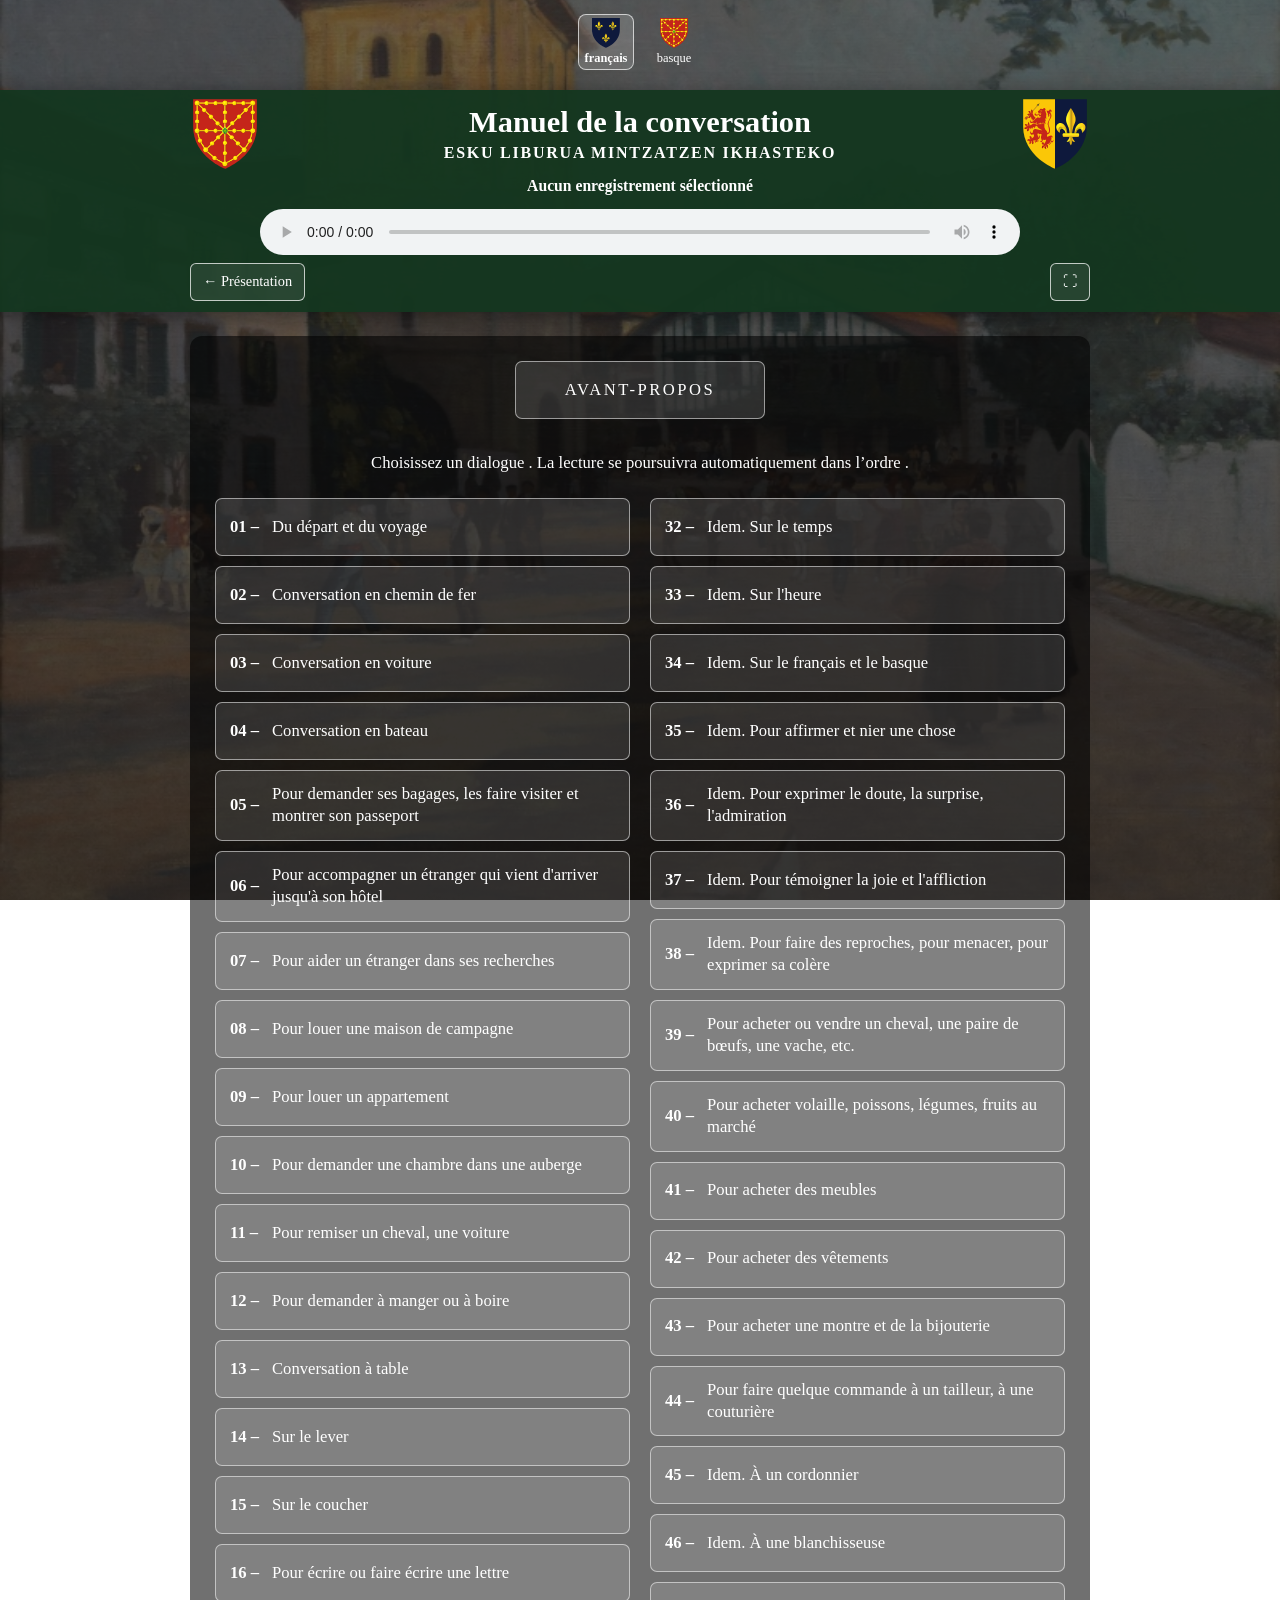
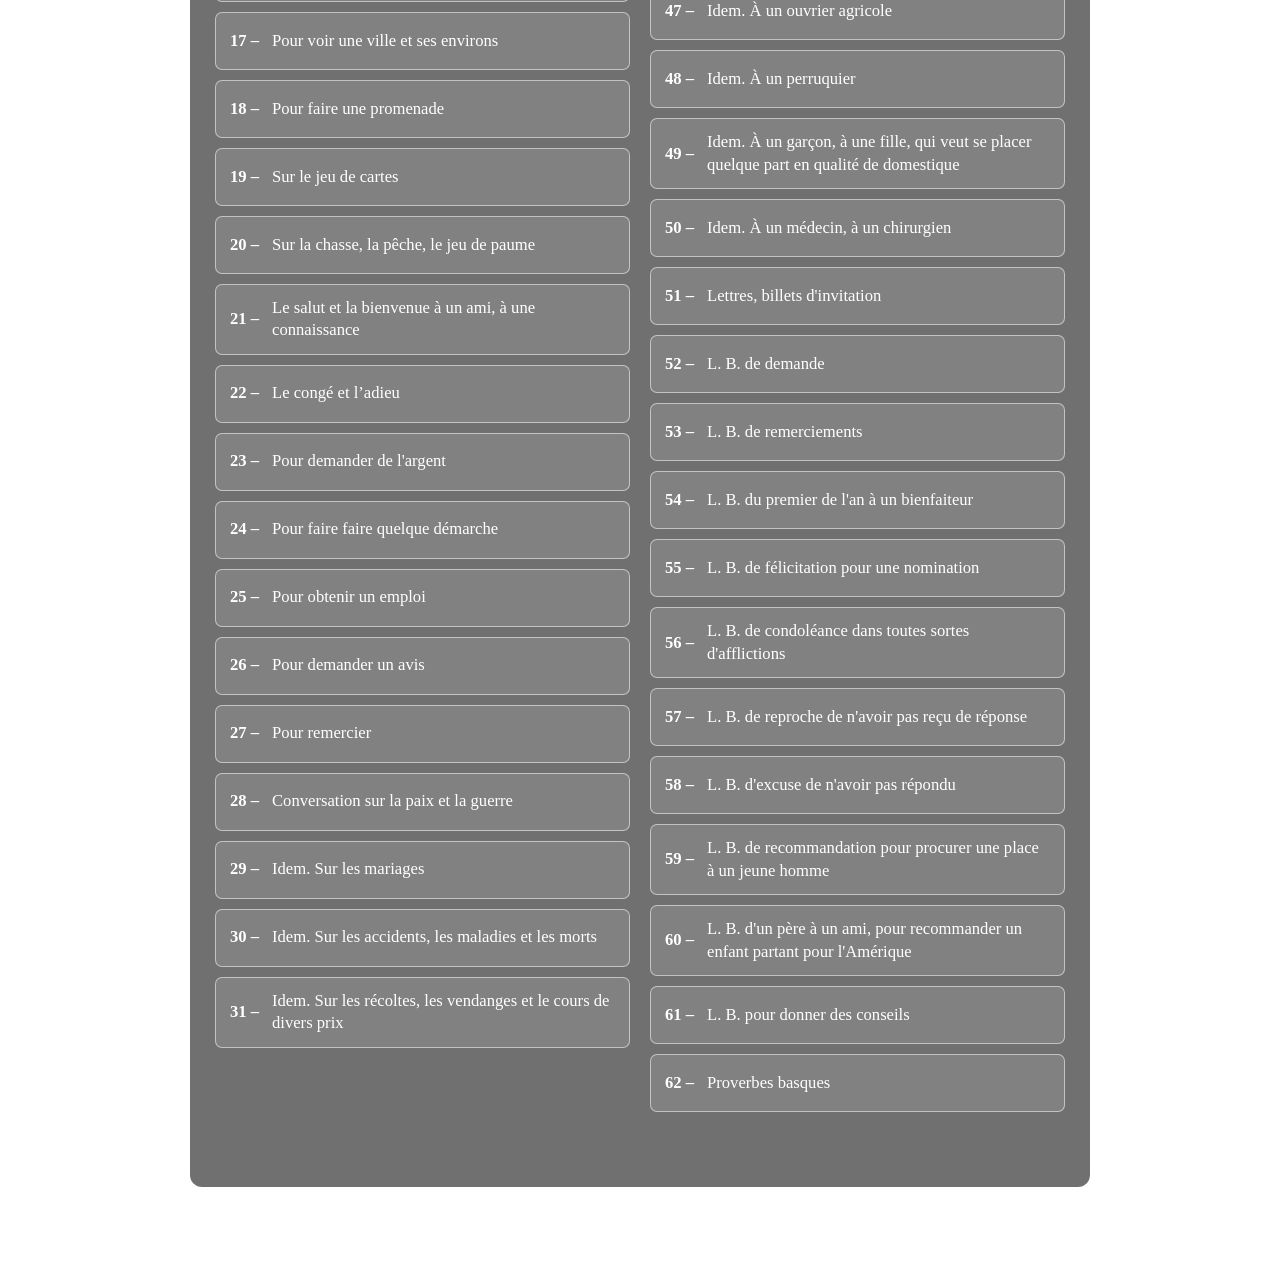
==== index.html @ 6d575f94 "Add files via upload" ====
<!DOCTYPE html>
<html data-title-eu="Entzun — Mintzatzeko esku-liburua" data-title-fr="Écouter — Manuel de la conversation" lang="fr">
 <head>
  <meta charset="utf-8"/>
  <meta content="width=device-width, initial-scale=1.0, viewport-fit=cover" name="viewport"/>
  <title>
   Écouter — Manuel de la conversation
  </title>
  <style>
   * {
            box-sizing: border-box;
        }

        html {
            min-height: 100%;
        }

        body {
            min-height: 100vh;
            margin: 0;
            padding: 0 0 45px;

            font-family: Georgia, "Times New Roman", serif;
            color: white;

            background-image:
                linear-gradient(
                    rgba(18, 18, 18, 0.60),
                    rgba(18, 18, 18, 0.76)
                ),
                url("Un dimanche d'été à Ascain.jpeg");

            background-position: center;
            background-size: cover;
            background-attachment: fixed;
        }

        button {
            font-family: inherit;
        }

        .barre-superieure {
            position: sticky;
            top: 0;
            z-index: 200;

            padding:
                max(9px, env(safe-area-inset-top))
                max(12px, env(safe-area-inset-right))
                11px
                max(12px, env(safe-area-inset-left));

            background-color: rgba(20, 55, 32, 0.96);

            box-shadow:
                0 4px 18px
                rgba(0, 0, 0, 0.42);
        }

        .ligne-titres {
            display: grid;
            grid-template-columns: 76px 1fr 76px;
            align-items: center;
            gap: 14px;

            width: min(900px, 100%);
            margin: 0 auto 7px;
        }

        .blason {
            display: block;
            width: 70px;
            height: 70px;
            object-fit: contain;
        }

        .blason-gauche {
            justify-self: start;
        }

        .blason-droit {
            justify-self: end;
        }

        .titres {
            min-width: 0;
            text-align: center;
        }

        .titre-principal {
            margin: 0;

            font-size:
                clamp(1.25rem, 3.2vw, 1.9rem);

            line-height: 1.15;
        }

        .sous-titre {
            margin: 4px 0 0;

            font-size:
                clamp(0.74rem, 2vw, 1rem);

            font-weight: bold;
            letter-spacing: 0.11em;
        }

        #titreEnCours {
            width: min(850px, 100%);
            min-height: 25px;
            margin: 5px auto 8px;

            overflow: hidden;

            font-size: 0.98rem;
            font-weight: bold;
            line-height: 1.3;

            text-align: center;
            text-overflow: ellipsis;
            white-space: nowrap;
        }

        #lecteur {
            display: block;
            width: min(760px, 100%);
            height: 46px;
            margin: 0 auto;
        }

        .commandes-navigation {
            display: flex;
            align-items: center;
            justify-content: space-between;
            gap: 12px;

            width: min(900px, 100%);
            margin: 8px auto 0;
        }

        .bouton-navigation {
            min-height: 38px;
            padding: 7px 12px;

            border: 1px solid
                rgba(255, 255, 255, 0.72);

            border-radius: 6px;

            background:
                rgba(255, 255, 255, 0.08);

            color: white;
            font-size: 0.9rem;

            cursor: pointer;
        }

        .bouton-navigation:hover,
        .bouton-navigation:focus-visible {
            background: white;
            color: rgb(20, 55, 32);
        }

        body.mode-plein-ecran
        #retourPresentation {
            visibility: hidden;
            pointer-events: none;
        }

        .espace-navigation {
            flex: 1;
        }

        main {
            width:
                min(900px, calc(100% - 24px));

            margin: 24px auto 45px;
            padding: 25px;

            border-radius: 12px;

            background:
                rgba(0, 0, 0, 0.56);
        }

        #zoneAvantPropos {
            margin: 0 0 22px;
            text-align: center;
        }

        #zoneAvantPropos .bouton-conversation{
            display:inline-flex;
            align-items:center;
            justify-content:center;

            width:auto;
            min-width:250px;

            padding-left:24px;
            padding-right:24px;

            text-align:center;
            text-transform:uppercase;
            letter-spacing:.15em;
        }

        .instruction {
            margin: 0 0 22px;

            font-size: 1.04rem;
            line-height: 1.5;
            text-align: center;
        }

        #listeConversations {
            column-count: 2;
            column-gap: 20px;
        }

        .bouton-conversation {
            display: inline-flex;
            align-items: center;

            width: 100%;
            min-height: 58px;
            margin: 0 0 10px;
            padding: 12px 14px;

            break-inside: avoid;
            page-break-inside: avoid;

            border: 1px solid
                rgba(255, 255, 255, 0.52);

            border-radius: 7px;

            background:
                rgba(255, 255, 255, 0.12);

            color: white;

            font-size:
                clamp(0.94rem, 2vw, 1.04rem);

            font-weight: normal;
            line-height: 1.35;
            text-align: left;

            cursor: pointer;

            transition:
                background-color 0.16s,
                color 0.16s,
                transform 0.16s;
        }

        .bouton-conversation:hover,
        .bouton-conversation:focus-visible {
            background:
                rgba(255, 255, 255, 0.23);

            transform: translateY(-1px);
        }

        .numero {
            flex: 0 0 42px;
            font-weight: bold;
        }

        .titre-conversation {
            flex: 1;
        }

        .bouton-conversation.en-lecture {
            border-color: #f6f3ea;
            background: #f6f3ea;
            color: #202020;
            font-weight: bold;

            box-shadow:
                0 0 0 2px
                rgba(255, 255, 255, 0.18);
        }

        .bouton-conversation.en-pause {
            border-color: #e5dfcf;
            background: #e5dfcf;
            color: #202020;
            font-weight: normal;
            box-shadow: none;
        }

        #message {
            min-height: 22px;
            margin: 18px 0 0;

            color: #ffe9a8;
            text-align: center;
        }

        @media (max-width: 650px) {
            body {
                background-attachment: scroll;
            }

            .ligne-titres {
                grid-template-columns:
                    48px 1fr 48px;

                gap: 7px;
            }

            .blason {
                width: 46px;
                height: 46px;
            }

            .titre-principal {
                font-size: 1.2rem;
            }

            .sous-titre {
                font-size: 0.68rem;
                letter-spacing: 0.07em;
            }

            #titreEnCours {
                font-size: 0.87rem;
            }

            .texte-retour {
                display: none;
            }

            .bouton-navigation {
                min-width: 43px;
                padding: 7px 9px;
                font-size: 1rem;
            }

            main {
                width: calc(100% - 14px);
                margin-top: 12px;
                padding: 16px 12px;
            }

            #listeConversations {
                column-count: 1;
            }

            #zoneAvantPropos
            .bouton-conversation {
                width: 100%;
                min-width: 0;
            }
        }
  </style>
  <link href="langues.css" rel="stylesheet"/>
 </head>
 <body>
  <nav aria-label="Choix de la langue" class="language-switcher">
   <button aria-pressed="false" class="language-choice" data-lang="fr" type="button">
    <img alt="" src="blason-france.svg"/>
    <span class="language-label" data-label-eu="frantsesez" data-label-fr="français">
     français
    </span>
   </button>
   <button aria-pressed="false" class="language-choice" data-lang="eu" type="button">
    <img alt="" src="blason-navarre.svg"/>
    <span class="language-label" data-label-eu="eskuaraz" data-label-fr="basque">
     basque
    </span>
   </button>
  </nav>
  <header class="barre-superieure">
   <div class="ligne-titres">
    <img alt="Blason de la Navarre" class="blason blason-gauche" src="blason-navarre.svg"/>
    <div class="titres">
     <h1 class="titre-principal">
      <span data-eu="Mintzatzen ikhasteko esku-liburua" data-fr="Manuel de la conversation">
       Manuel de la conversation
      </span>
     </h1>
     <p class="sous-titre">
      ESKU LIBURUA MINTZATZEN IKHASTEKO
     </p>
    </div>
    <img alt="Blason du Labourd" class="blason blason-droit" src="blason-labourd.svg"/>
   </div>
   <div aria-live="polite" id="titreEnCours">
    <span data-eu="Ez da grabaketarik hautatu" data-fr="Aucun enregistrement sélectionné">
     Aucun enregistrement sélectionné
    </span>
   </div>
   <audio controls="" id="lecteur" preload="metadata">
   </audio>
   <div class="commandes-navigation">
    <button aria-label="Retour à la présentation" class="bouton-navigation" id="retourPresentation" type="button">
     ←
     <span class="texte-retour">
      <span data-eu="Erakuspena" data-fr="Présentation">
       Présentation
      </span>
     </span>
    </button>
    <div class="espace-navigation">
    </div>
    <button aria-label="Activer ou quitter le plein écran" class="bouton-navigation" id="boutonPleinEcran" title="Activer ou quitter le plein écran" type="button">
     ⛶
    </button>
   </div>
  </header>
  <main>
   <div id="zoneAvantPropos">
   </div>
   <p class="instruction">
    <span>
     <span data-eu="Hauta zazu solasaldi bat" data-fr="Choisissez un dialogue">
      Choisissez un dialogue
     </span>
    </span>
    .
    <span>
     <span data-eu="Entzunaldia bere baitharik segituko da ordenan" data-fr="La lecture se poursuivra automatiquement dans l’ordre">
      La lecture se poursuivra automatiquement dans l’ordre
     </span>
    </span>
    .
   </p>
   <section aria-label="Liste des dialogues" id="listeConversations">
   </section>
   <p id="message">
   </p>
  </main>
  <script src="conversations.js">
  </script>
  <script src="script.js">
  </script>
  <script src="langues.js">
  </script>
 </body>
</html>
---- langues.css ----
.language-switcher{position:relative;z-index:1000;display:flex;justify-content:center;align-items:flex-start;gap:14px;margin:10px auto 16px;padding:5px;flex-wrap:wrap}.language-choice{display:flex;flex-direction:column;align-items:center;justify-content:flex-start;appearance:none;border:0;background:transparent;color:inherit;cursor:pointer;padding:3px 5px;border-radius:7px;font:inherit;text-align:center;min-width:54px}.language-choice img{display:block;width:30px;height:30px;object-fit:contain;margin:0 auto 3px}.language-choice span{display:block;font-size:.78rem;line-height:1.1;text-transform:none}.language-choice.active{background:rgba(255,255,255,.16);box-shadow:0 0 0 1px rgba(255,255,255,.72)}.language-choice:focus-visible{outline:2px solid currentColor;outline-offset:2px}@media(max-width:520px){.language-switcher{gap:8px}.language-choice img{width:26px;height:26px}.language-choice span{font-size:.72rem}}


.language-choice .language-label{display:block!important;visibility:visible!important;opacity:1!important;position:static!important;width:auto!important;height:auto!important;overflow:visible!important;margin:0!important;padding:0!important;color:inherit!important;font-family:Georgia,"Times New Roman",serif!important;font-size:.78rem!important;font-weight:400!important;line-height:1.2!important;white-space:nowrap!important;text-indent:0!important;text-transform:none!important}
@media(max-width:520px){.language-choice .language-label{font-size:.72rem!important}}

.language-choice.active .language-label{font-weight:700!important}


[data-lang][hidden]{display:none!important}

.language-switcher{
  position:relative!important;
  z-index:6000!important;
  display:flex!important;
  visibility:visible!important;
  opacity:1!important;
}
.language-choice{
  display:flex!important;
  visibility:visible!important;
  opacity:1!important;
}
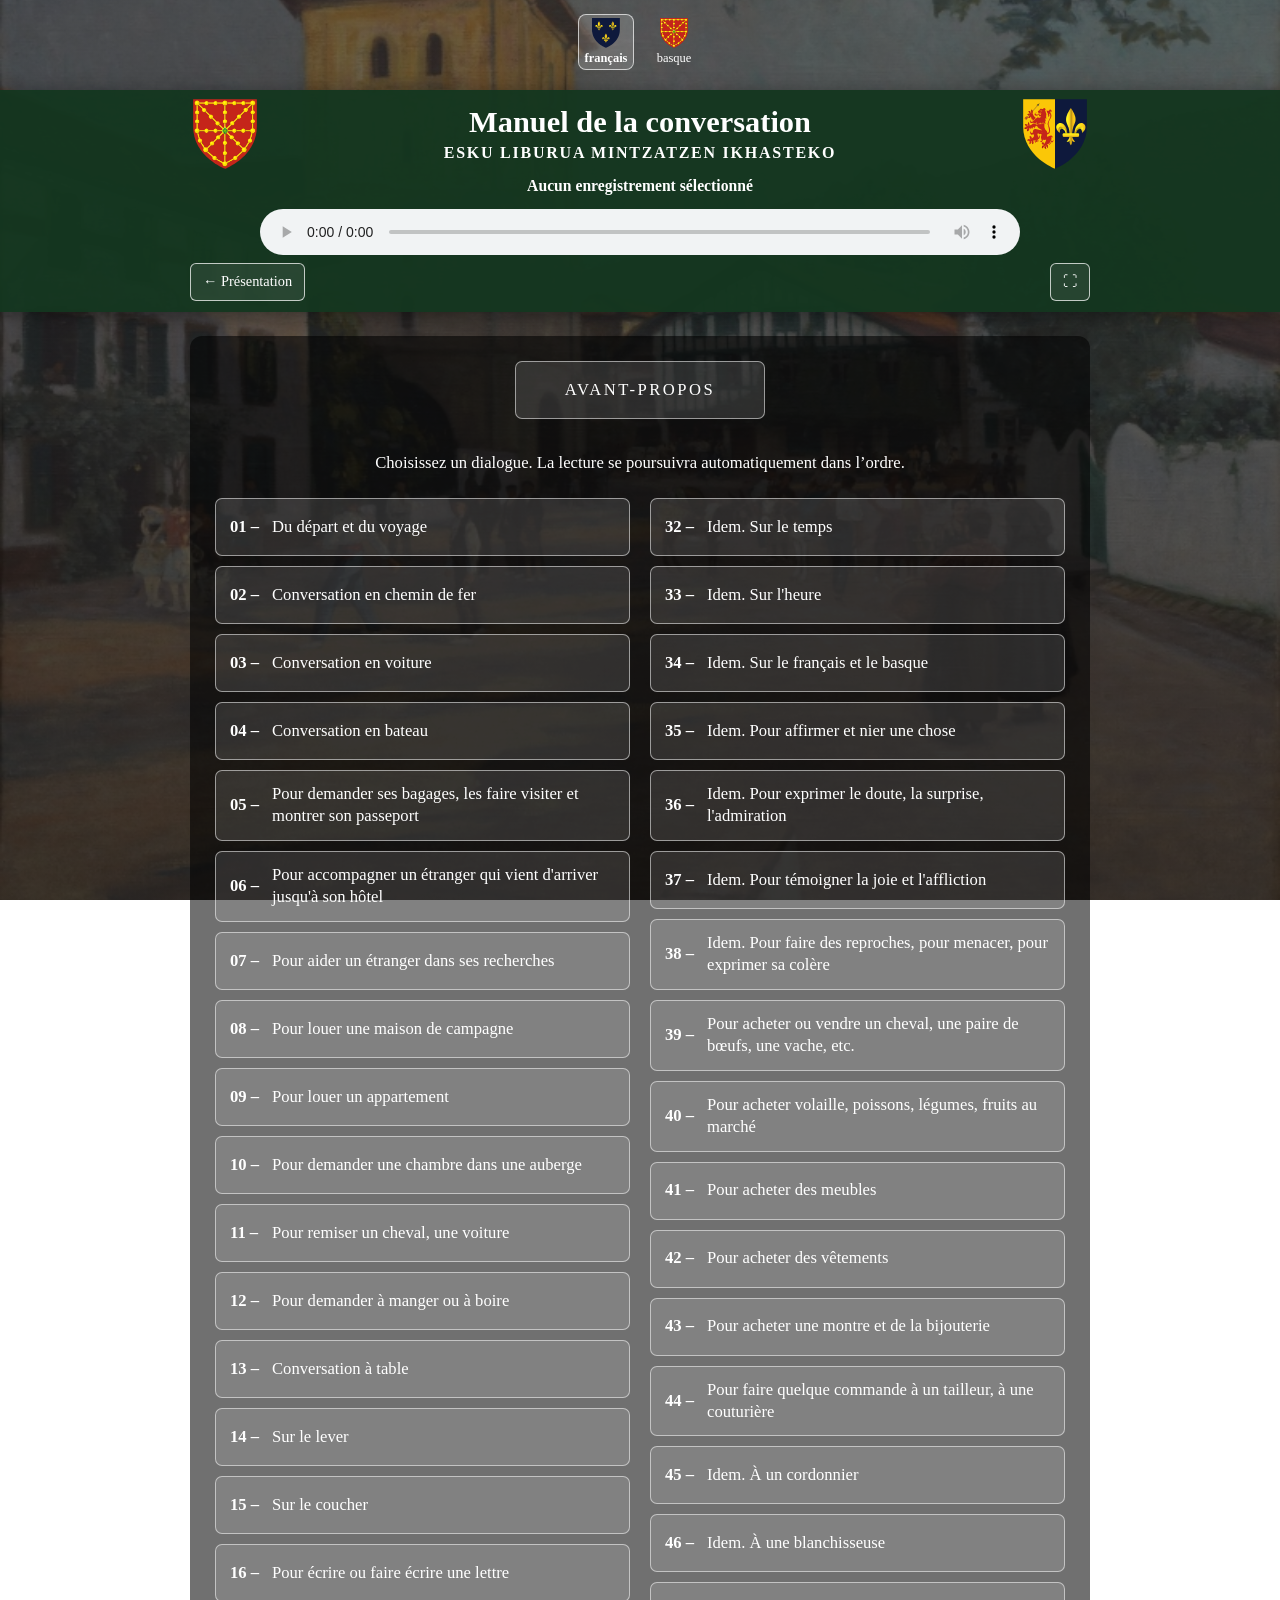
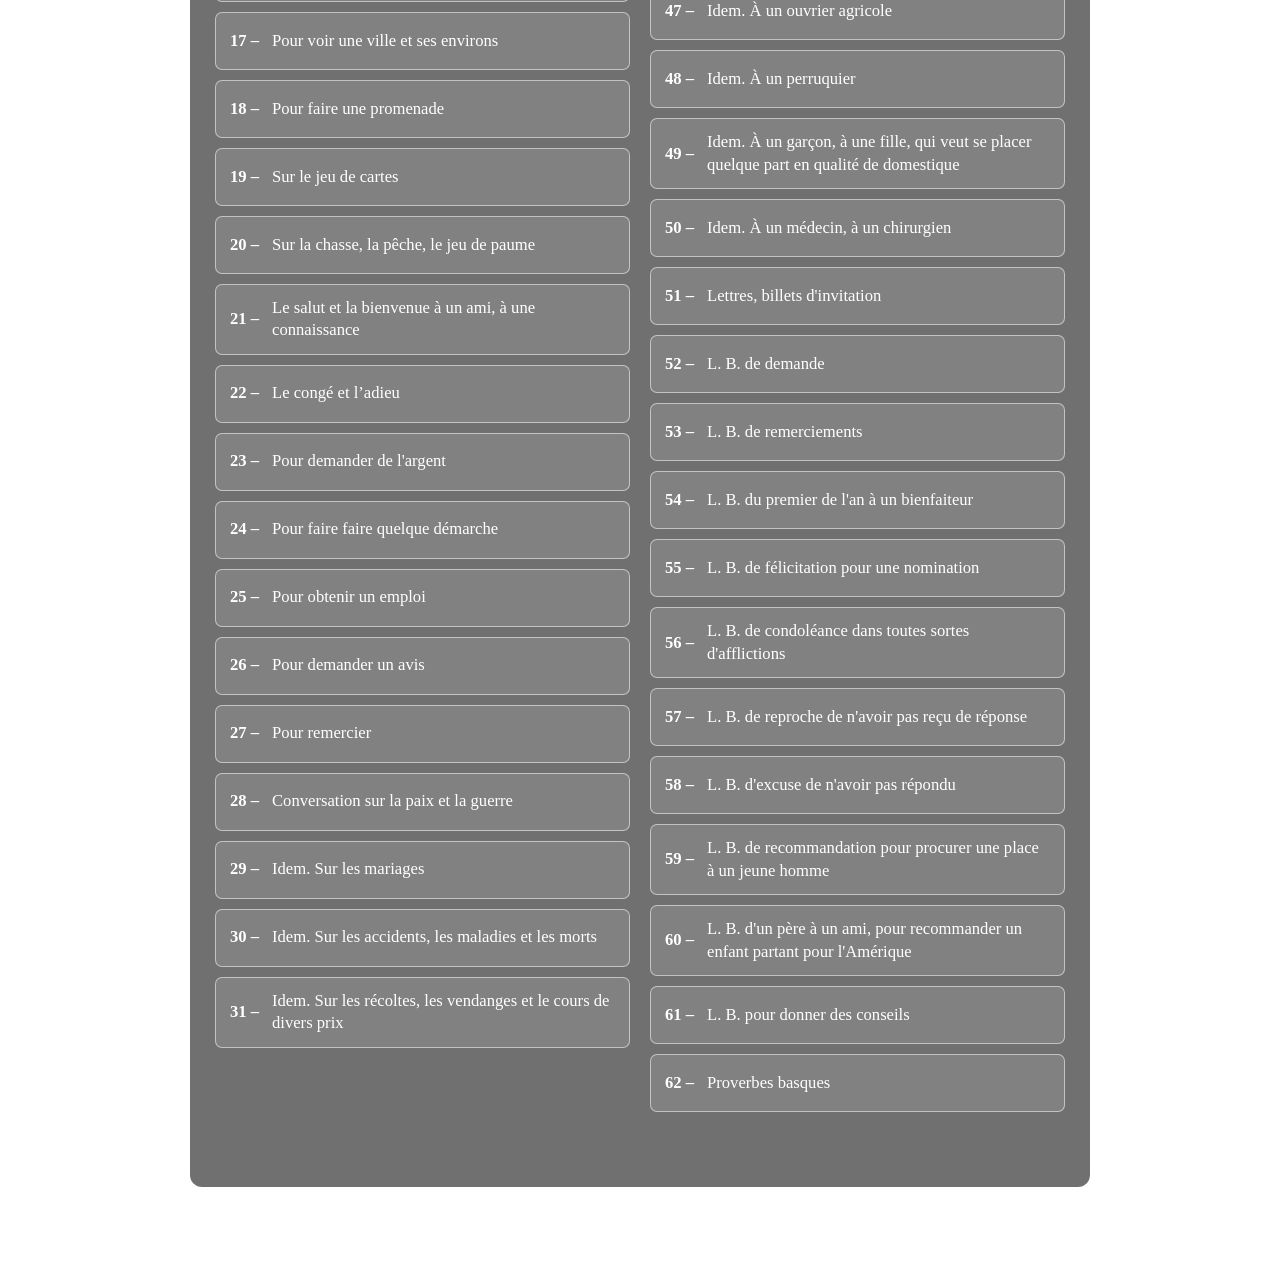
==== commit 2a350ef1: "Add files via upload" ====
--- a/index.html
+++ b/index.html
@@ -1,13 +1,12 @@
 <!DOCTYPE html>
-<html data-title-eu="Entzun — Mintzatzeko esku-liburua" data-title-fr="Écouter — Manuel de la conversation" lang="fr">
- <head>
-  <meta charset="utf-8"/>
-  <meta content="width=device-width, initial-scale=1.0, viewport-fit=cover" name="viewport"/>
-  <title>
-   Écouter — Manuel de la conversation
-  </title>
-  <style>
-   * {
+
+<html lang="fr">
+<head>
+<meta charset="utf-8"/>
+<meta content="width=device-width, initial-scale=1.0, viewport-fit=cover" name="viewport"/>
+<title>Écouter — Manuel de la conversation</title>
+<style>
+        * {
             box-sizing: border-box;
         }
 
@@ -357,89 +356,49 @@
                 min-width: 0;
             }
         }
-  </style>
-  <link href="langues.css" rel="stylesheet"/>
- </head>
- <body>
-  <nav aria-label="Choix de la langue" class="language-switcher">
-   <button aria-pressed="false" class="language-choice" data-lang="fr" type="button">
-    <img alt="" src="blason-france.svg"/>
-    <span class="language-label" data-label-eu="frantsesez" data-label-fr="français">
-     français
-    </span>
-   </button>
-   <button aria-pressed="false" class="language-choice" data-lang="eu" type="button">
-    <img alt="" src="blason-navarre.svg"/>
-    <span class="language-label" data-label-eu="eskuaraz" data-label-fr="basque">
-     basque
-    </span>
-   </button>
-  </nav>
-  <header class="barre-superieure">
-   <div class="ligne-titres">
-    <img alt="Blason de la Navarre" class="blason blason-gauche" src="blason-navarre.svg"/>
-    <div class="titres">
-     <h1 class="titre-principal">
-      <span data-eu="Mintzatzen ikhasteko esku-liburua" data-fr="Manuel de la conversation">
-       Manuel de la conversation
-      </span>
-     </h1>
-     <p class="sous-titre">
-      ESKU LIBURUA MINTZATZEN IKHASTEKO
-     </p>
-    </div>
-    <img alt="Blason du Labourd" class="blason blason-droit" src="blason-labourd.svg"/>
-   </div>
-   <div aria-live="polite" id="titreEnCours">
-    <span data-eu="Ez da grabaketarik hautatu" data-fr="Aucun enregistrement sélectionné">
-     Aucun enregistrement sélectionné
-    </span>
-   </div>
-   <audio controls="" id="lecteur" preload="metadata">
-   </audio>
-   <div class="commandes-navigation">
-    <button aria-label="Retour à la présentation" class="bouton-navigation" id="retourPresentation" type="button">
-     ←
-     <span class="texte-retour">
-      <span data-eu="Erakuspena" data-fr="Présentation">
-       Présentation
-      </span>
-     </span>
-    </button>
-    <div class="espace-navigation">
-    </div>
-    <button aria-label="Activer ou quitter le plein écran" class="bouton-navigation" id="boutonPleinEcran" title="Activer ou quitter le plein écran" type="button">
-     ⛶
-    </button>
-   </div>
-  </header>
-  <main>
-   <div id="zoneAvantPropos">
-   </div>
-   <p class="instruction">
-    <span>
-     <span data-eu="Hauta zazu solasaldi bat" data-fr="Choisissez un dialogue">
-      Choisissez un dialogue
-     </span>
-    </span>
-    .
-    <span>
-     <span data-eu="Entzunaldia bere baitharik segituko da ordenan" data-fr="La lecture se poursuivra automatiquement dans l’ordre">
-      La lecture se poursuivra automatiquement dans l’ordre
-     </span>
-    </span>
-    .
-   </p>
-   <section aria-label="Liste des dialogues" id="listeConversations">
-   </section>
-   <p id="message">
-   </p>
-  </main>
-  <script src="conversations.js">
-  </script>
-  <script src="script.js">
-  </script>
-  <script src="langues.js">
-  </script>
- </body>
+    </style>
+<link href="langues.css" rel="stylesheet"/></head>
+<body>
+<header class="barre-superieure">
+<div class="ligne-titres">
+<img alt="Blason de la Navarre" class="blason blason-gauche" src="blason-navarre.svg"/>
+<div class="titres">
+<h1 class="titre-principal">
+                    Manuel de la conversation
+                </h1>
+<p class="sous-titre">
+                    ESKU LIBURUA MINTZATZEN IKHASTEKO
+                </p>
+</div>
+<img alt="Blason du Labourd" class="blason blason-droit" src="blason-labourd.svg"/>
+</div>
+<div aria-live="polite" id="titreEnCours">
+            Aucun enregistrement sélectionné
+        </div>
+<audio controls="" id="lecteur" preload="metadata"></audio>
+<div class="commandes-navigation">
+<button aria-label="Retour à la présentation" class="bouton-navigation" id="retourPresentation" type="button">
+                ←
+                <span class="texte-retour">
+                    Présentation
+                </span>
+</button>
+<div class="espace-navigation"></div>
+<button aria-label="Activer ou quitter le plein écran" class="bouton-navigation" id="boutonPleinEcran" title="Activer ou quitter le plein écran" type="button">
+                ⛶
+            </button>
+</div>
+</header>
+<main>
+<div id="zoneAvantPropos"></div>
+<p class="instruction">
+            <span>Choisissez un dialogue</span>.
+            <span>La lecture se poursuivra automatiquement dans l’ordre</span>.
+        </p>
+<section aria-label="Liste des dialogues" id="listeConversations"></section>
+<p id="message"></p>
+</main>
+<script src="conversations.js"></script>
+<script src="script.js"></script>
+<script src="langues.js"></script></body>
 </html>
--- a/langues.css
+++ b/langues.css
@@ -6,19 +6,3 @@
 @media(max-width:520px){.language-choice .language-label{font-size:.72rem!important}}
 
 .language-choice.active .language-label{font-weight:700!important}
-
-
-[data-lang][hidden]{display:none!important}
-
-.language-switcher{
-  position:relative!important;
-  z-index:6000!important;
-  display:flex!important;
-  visibility:visible!important;
-  opacity:1!important;
-}
-.language-choice{
-  display:flex!important;
-  visibility:visible!important;
-  opacity:1!important;
-}
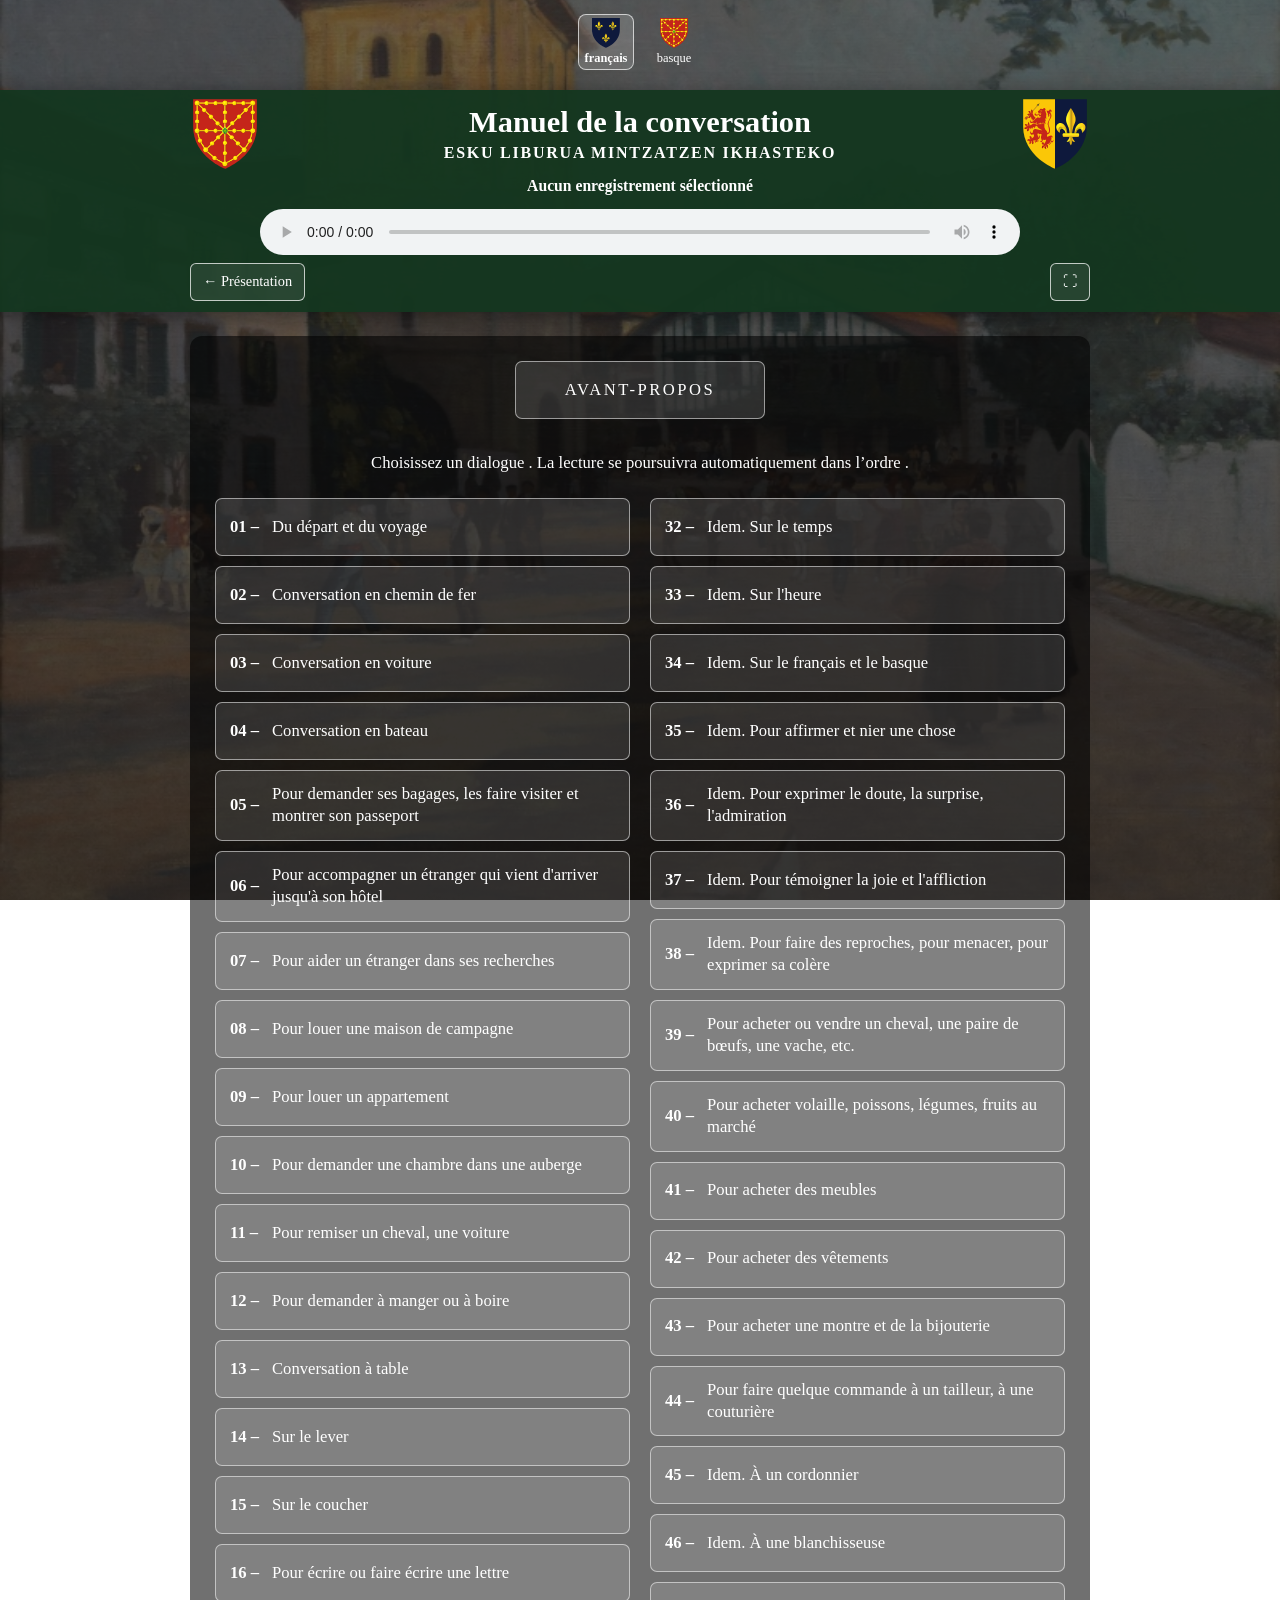
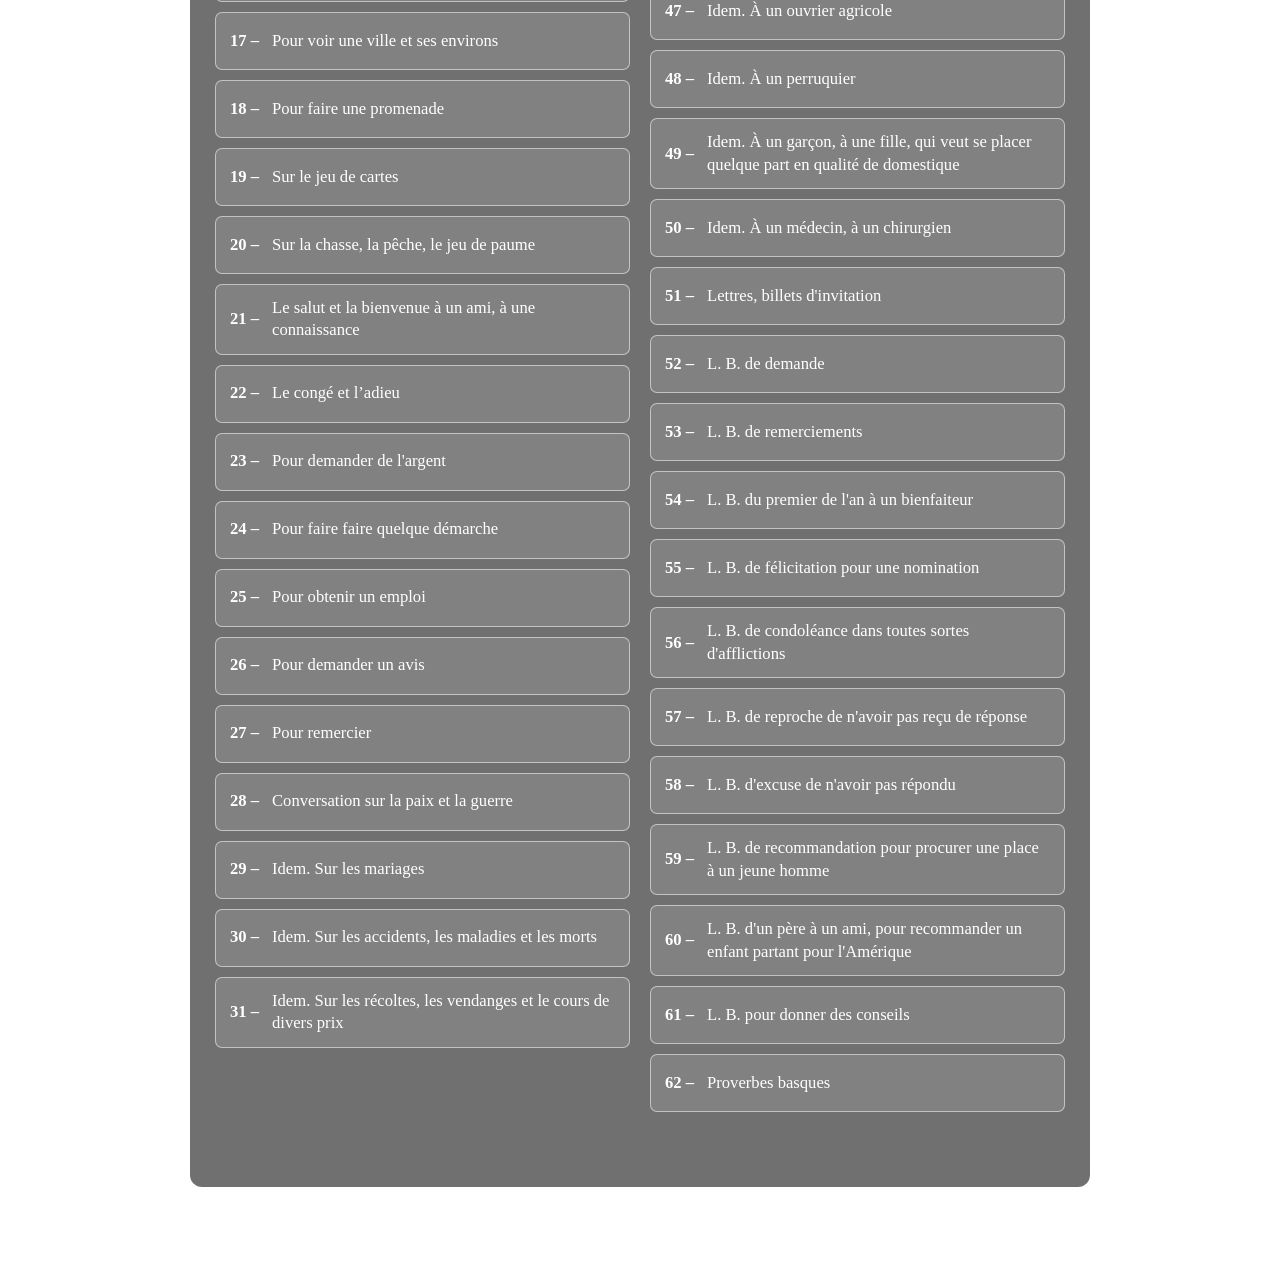
==== commit 88f1fad9: "Add files via upload" ====
--- a/index.html
+++ b/index.html
@@ -1,12 +1,13 @@
 <!DOCTYPE html>
-
-<html lang="fr">
-<head>
-<meta charset="utf-8"/>
-<meta content="width=device-width, initial-scale=1.0, viewport-fit=cover" name="viewport"/>
-<title>Écouter — Manuel de la conversation</title>
-<style>
-        * {
+<html data-title-eu="Entzun — Mintzatzeko esku-liburua" data-title-fr="Écouter — Manuel de la conversation" lang="fr">
+ <head>
+  <meta charset="utf-8"/>
+  <meta content="width=device-width, initial-scale=1.0, viewport-fit=cover" name="viewport"/>
+  <title>
+   Écouter — Manuel de la conversation
+  </title>
+  <style>
+   * {
             box-sizing: border-box;
         }
 
@@ -356,49 +357,65 @@
                 min-width: 0;
             }
         }
-    </style>
-<link href="langues.css" rel="stylesheet"/></head>
-<body>
-<header class="barre-superieure">
-<div class="ligne-titres">
-<img alt="Blason de la Navarre" class="blason blason-gauche" src="blason-navarre.svg"/>
-<div class="titres">
-<h1 class="titre-principal">
-                    Manuel de la conversation
-                </h1>
-<p class="sous-titre">
-                    ESKU LIBURUA MINTZATZEN IKHASTEKO
-                </p>
-</div>
-<img alt="Blason du Labourd" class="blason blason-droit" src="blason-labourd.svg"/>
-</div>
-<div aria-live="polite" id="titreEnCours">
-            Aucun enregistrement sélectionné
-        </div>
-<audio controls="" id="lecteur" preload="metadata"></audio>
-<div class="commandes-navigation">
-<button aria-label="Retour à la présentation" class="bouton-navigation" id="retourPresentation" type="button">
-                ←
-                <span class="texte-retour">
-                    Présentation
-                </span>
-</button>
-<div class="espace-navigation"></div>
-<button aria-label="Activer ou quitter le plein écran" class="bouton-navigation" id="boutonPleinEcran" title="Activer ou quitter le plein écran" type="button">
-                ⛶
-            </button>
-</div>
-</header>
-<main>
-<div id="zoneAvantPropos"></div>
-<p class="instruction">
-            <span>Choisissez un dialogue</span>.
-            <span>La lecture se poursuivra automatiquement dans l’ordre</span>.
-        </p>
-<section aria-label="Liste des dialogues" id="listeConversations"></section>
-<p id="message"></p>
-</main>
-<script src="conversations.js"></script>
-<script src="script.js"></script>
-<script src="langues.js"></script></body>
+  </style>
+  <link href="langues.css" rel="stylesheet"/>
+ </head>
+ <body>
+  <header class="barre-superieure">
+   <div class="ligne-titres">
+    <img alt="Blason de la Navarre" class="blason blason-gauche" src="blason-navarre.svg"/>
+    <div class="titres">
+     <h1 class="titre-principal">
+      Manuel de la conversation
+     </h1>
+     <p class="sous-titre">
+      ESKU LIBURUA MINTZATZEN IKHASTEKO
+     </p>
+    </div>
+    <img alt="Blason du Labourd" class="blason blason-droit" src="blason-labourd.svg"/>
+   </div>
+   <div aria-live="polite" id="titreEnCours">
+    Aucun enregistrement sélectionné
+   </div>
+   <audio controls="" id="lecteur" preload="metadata">
+   </audio>
+   <div class="commandes-navigation">
+    <button aria-label="Retour à la présentation" class="bouton-navigation" id="retourPresentation" type="button">
+     ←
+     <span class="texte-retour">
+      Présentation
+     </span>
+    </button>
+    <div class="espace-navigation">
+    </div>
+    <button aria-label="Activer ou quitter le plein écran" class="bouton-navigation" id="boutonPleinEcran" title="Activer ou quitter le plein écran" type="button">
+     ⛶
+    </button>
+   </div>
+  </header>
+  <main>
+   <div id="zoneAvantPropos">
+   </div>
+   <p class="instruction">
+    <span>
+     Choisissez un dialogue
+    </span>
+    .
+    <span>
+     La lecture se poursuivra automatiquement dans l’ordre
+    </span>
+    .
+   </p>
+   <section aria-label="Liste des dialogues" id="listeConversations">
+   </section>
+   <p id="message">
+   </p>
+  </main>
+  <script src="conversations.js">
+  </script>
+  <script src="script.js">
+  </script>
+  <script src="langues.js">
+  </script>
+ </body>
 </html>
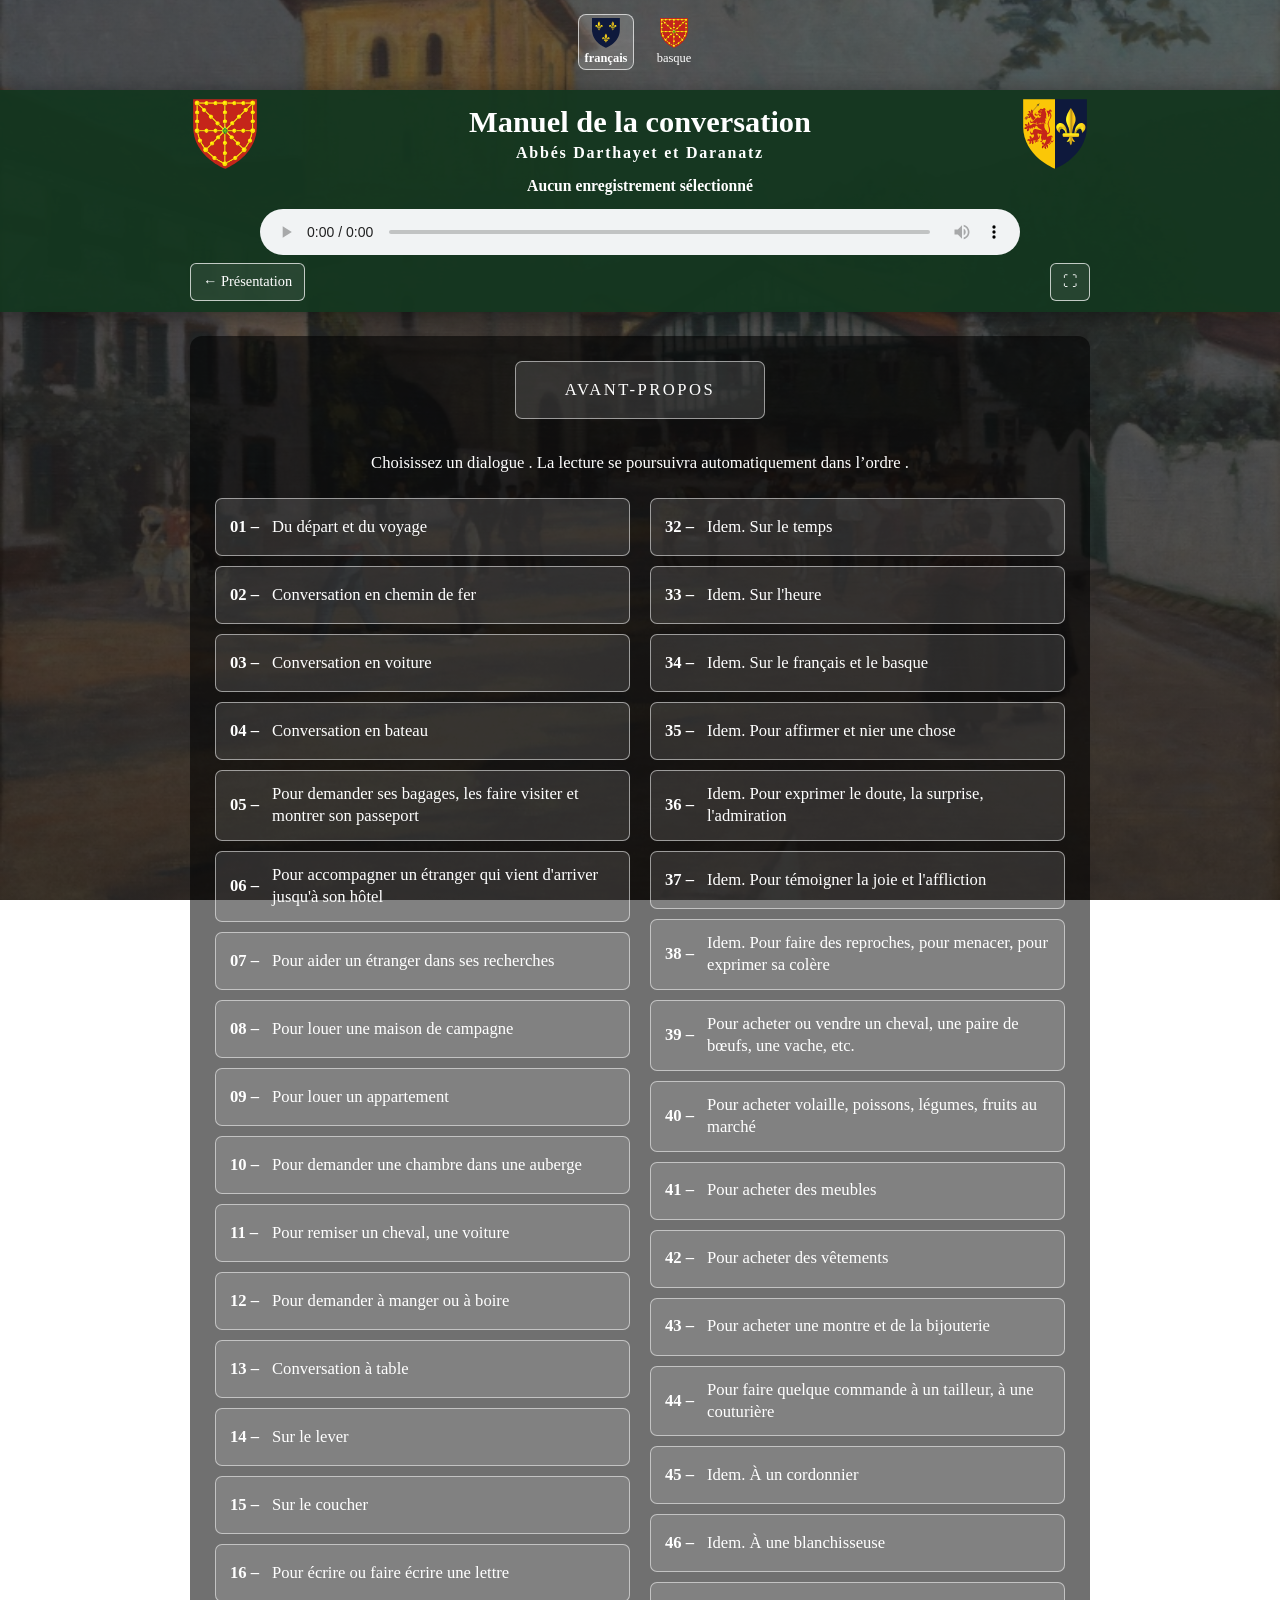
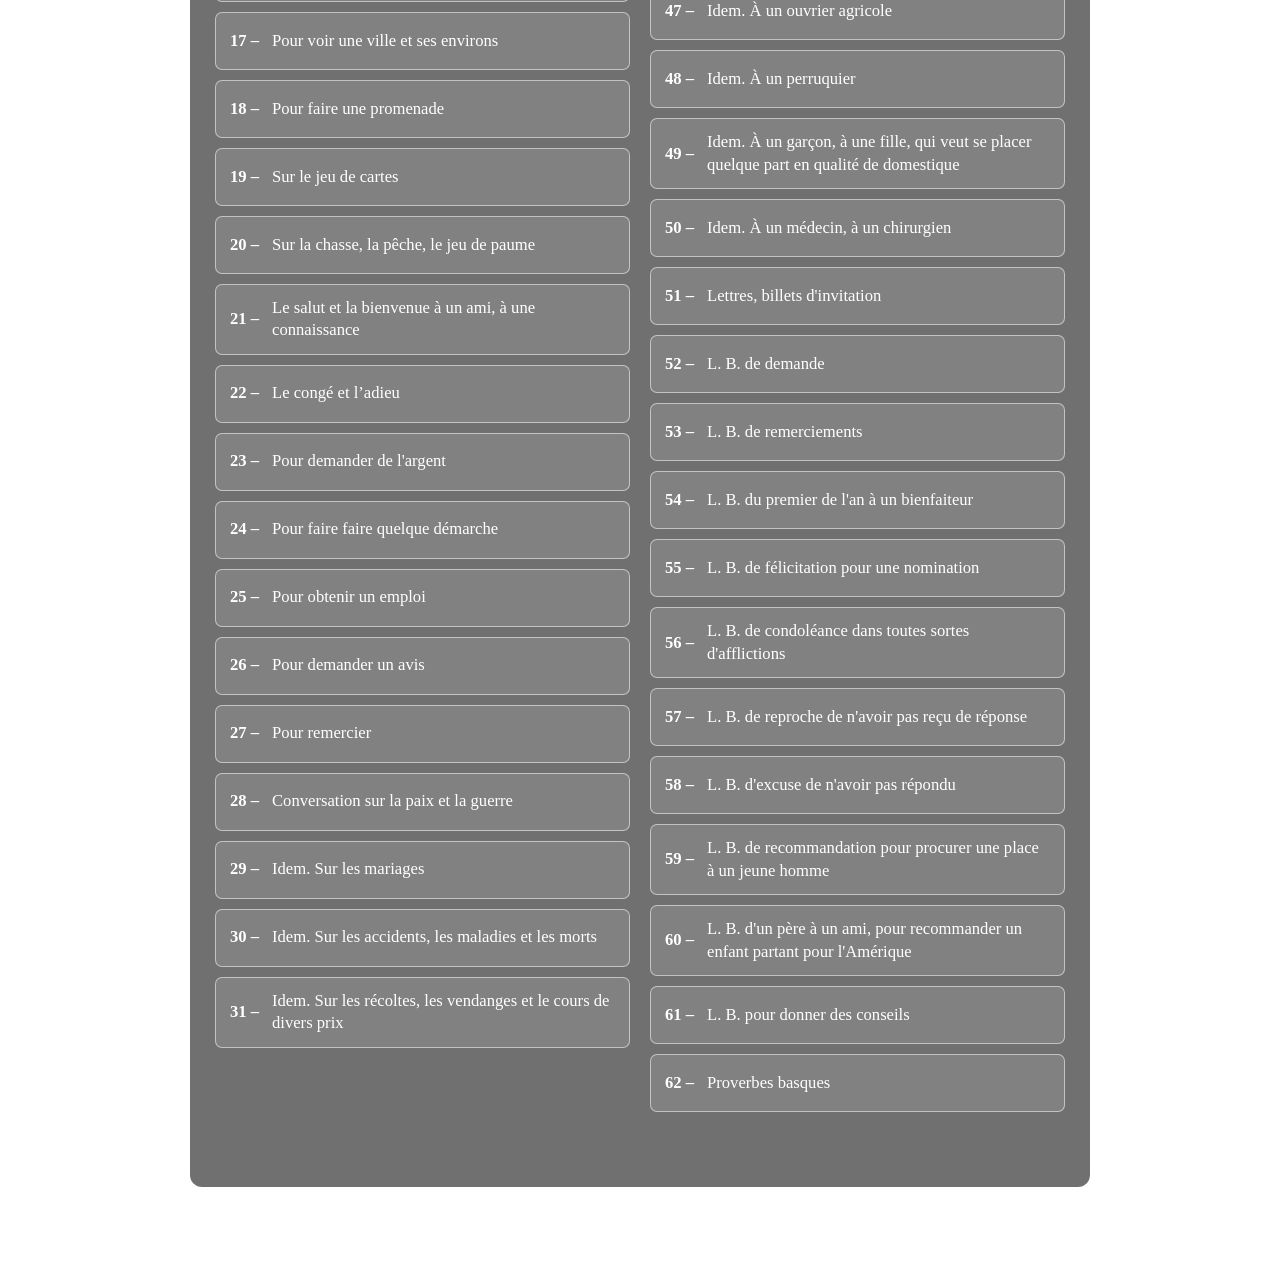
==== commit 5fd84090: "Add French and Basque titles to index.html" ====
--- a/index.html
+++ b/index.html
@@ -357,6 +357,7 @@
                 min-width: 0;
             }
         }
+   [data-page-title-lang][hidden]{display:none!important}
   </style>
   <link href="langues.css" rel="stylesheet"/>
  </head>
@@ -366,11 +367,21 @@
     <img alt="Blason de la Navarre" class="blason blason-gauche" src="blason-navarre.svg"/>
     <div class="titres">
      <h1 class="titre-principal">
-      Manuel de la conversation
+      <span data-page-title-lang="fr">
+       Manuel de la conversation
+      </span>
+      <span data-page-title-lang="eu" hidden="">
+       Mintzatzen ikhasteko esku-liburua
+      </span>
      </h1>
      <p class="sous-titre">
-      ESKU LIBURUA MINTZATZEN IKHASTEKO
-     </p>
+    <span data-page-title-lang="fr">
+        Abbés Darthayet et Daranatz
+     </span>
+     <span data-page-title-lang="eu" hidden="">
+        Darthayet eta Daranatz apezek
+     </span>
+    </p>
     </div>
     <img alt="Blason du Labourd" class="blason blason-droit" src="blason-labourd.svg"/>
    </div>
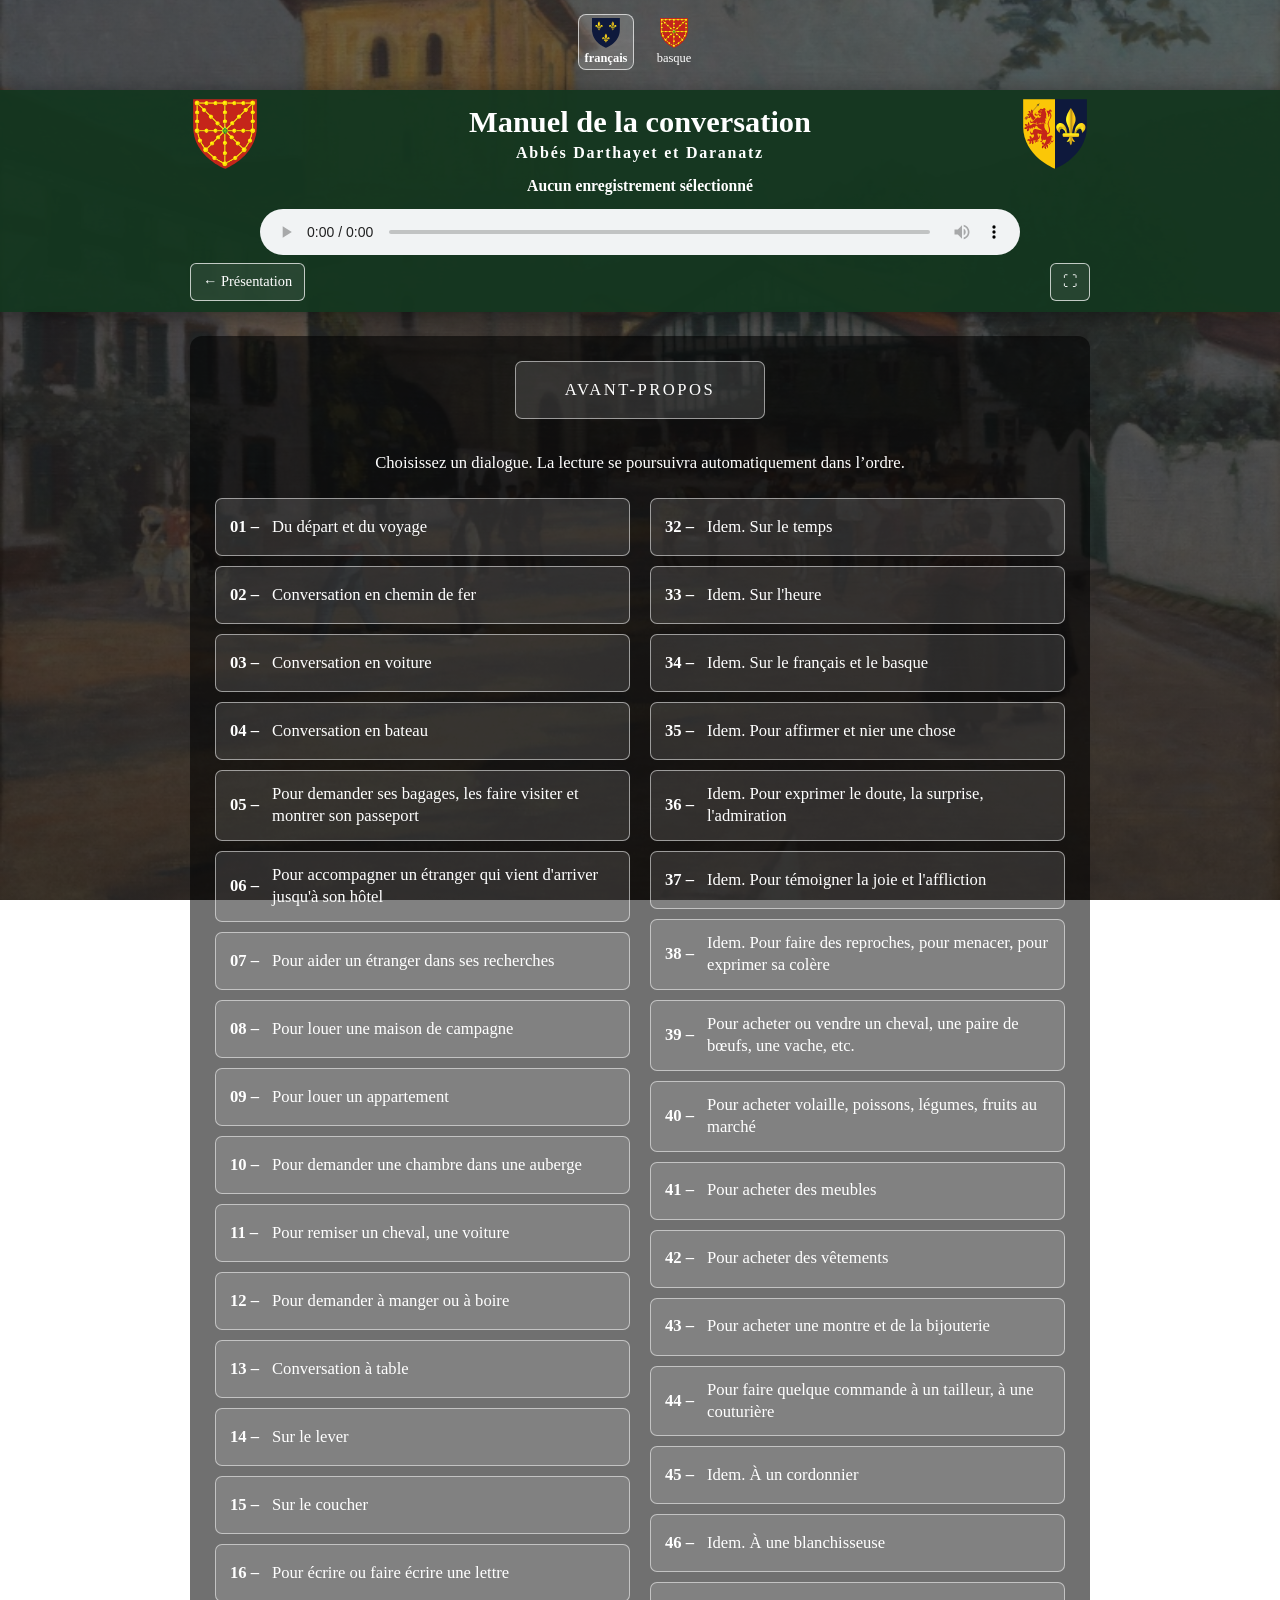
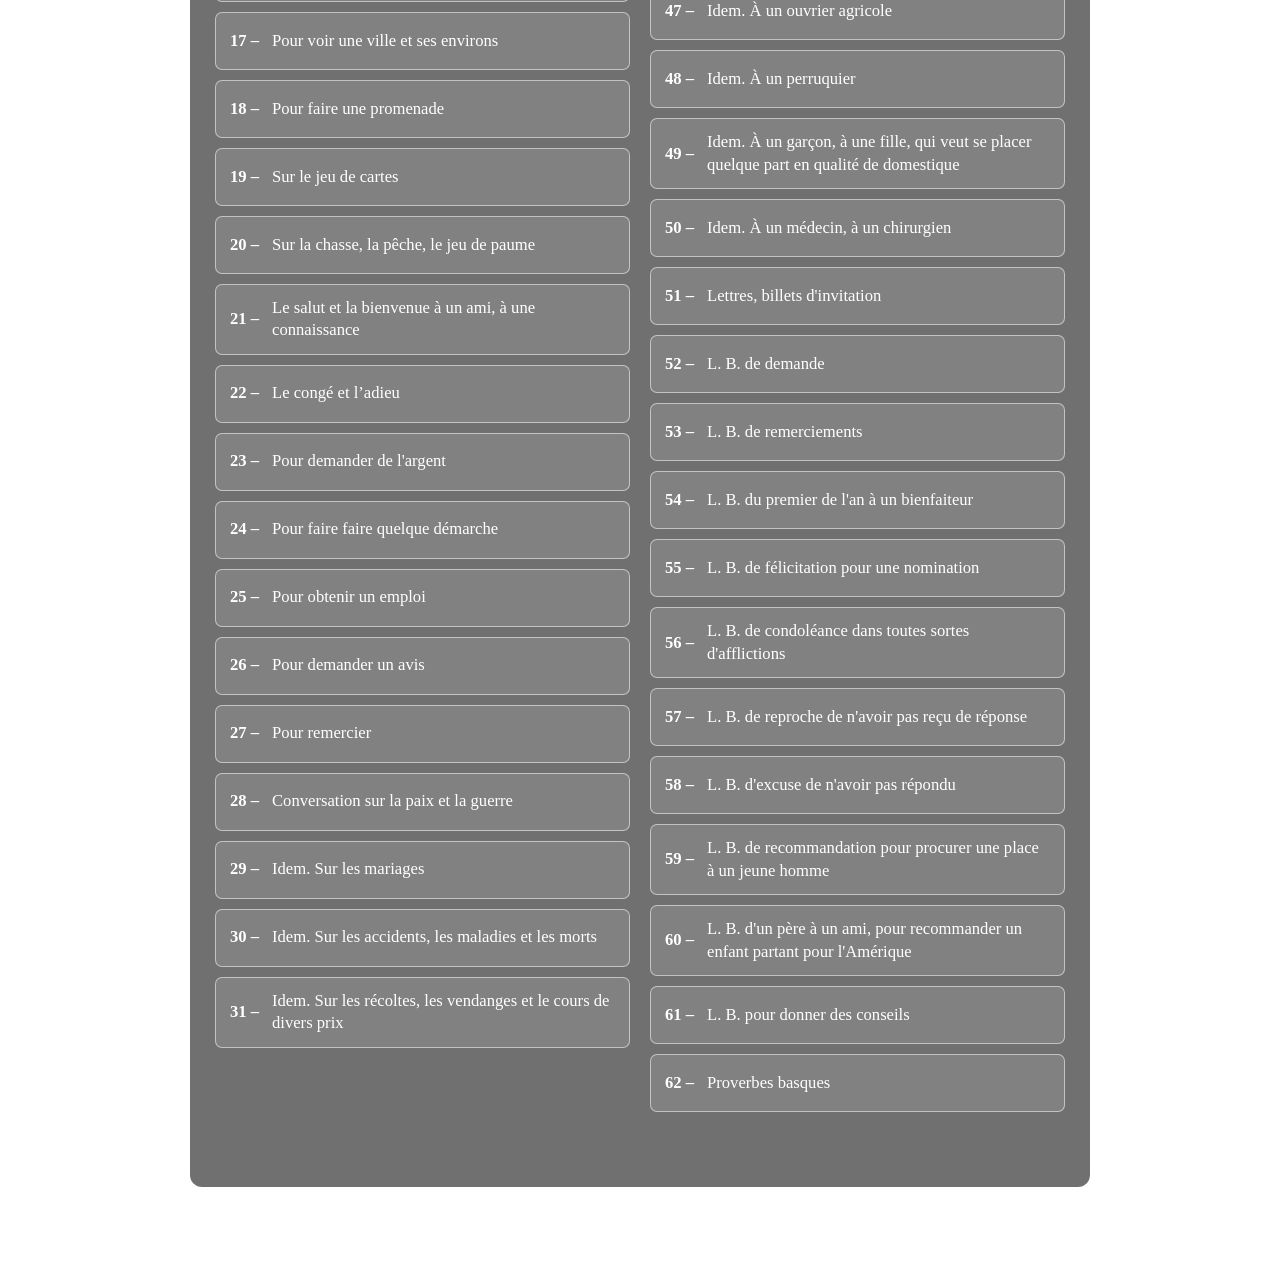
==== commit 495d02a7: "Update index.html" ====
--- a/index.html
+++ b/index.html
@@ -409,13 +409,9 @@
    </div>
    <p class="instruction">
     <span>
-     Choisissez un dialogue
-    </span>
-    .
+     Choisissez un dialogue</span>.
     <span>
-     La lecture se poursuivra automatiquement dans l’ordre
-    </span>
-    .
+     La lecture se poursuivra automatiquement dans l’ordre</span>.
    </p>
    <section aria-label="Liste des dialogues" id="listeConversations">
    </section>
